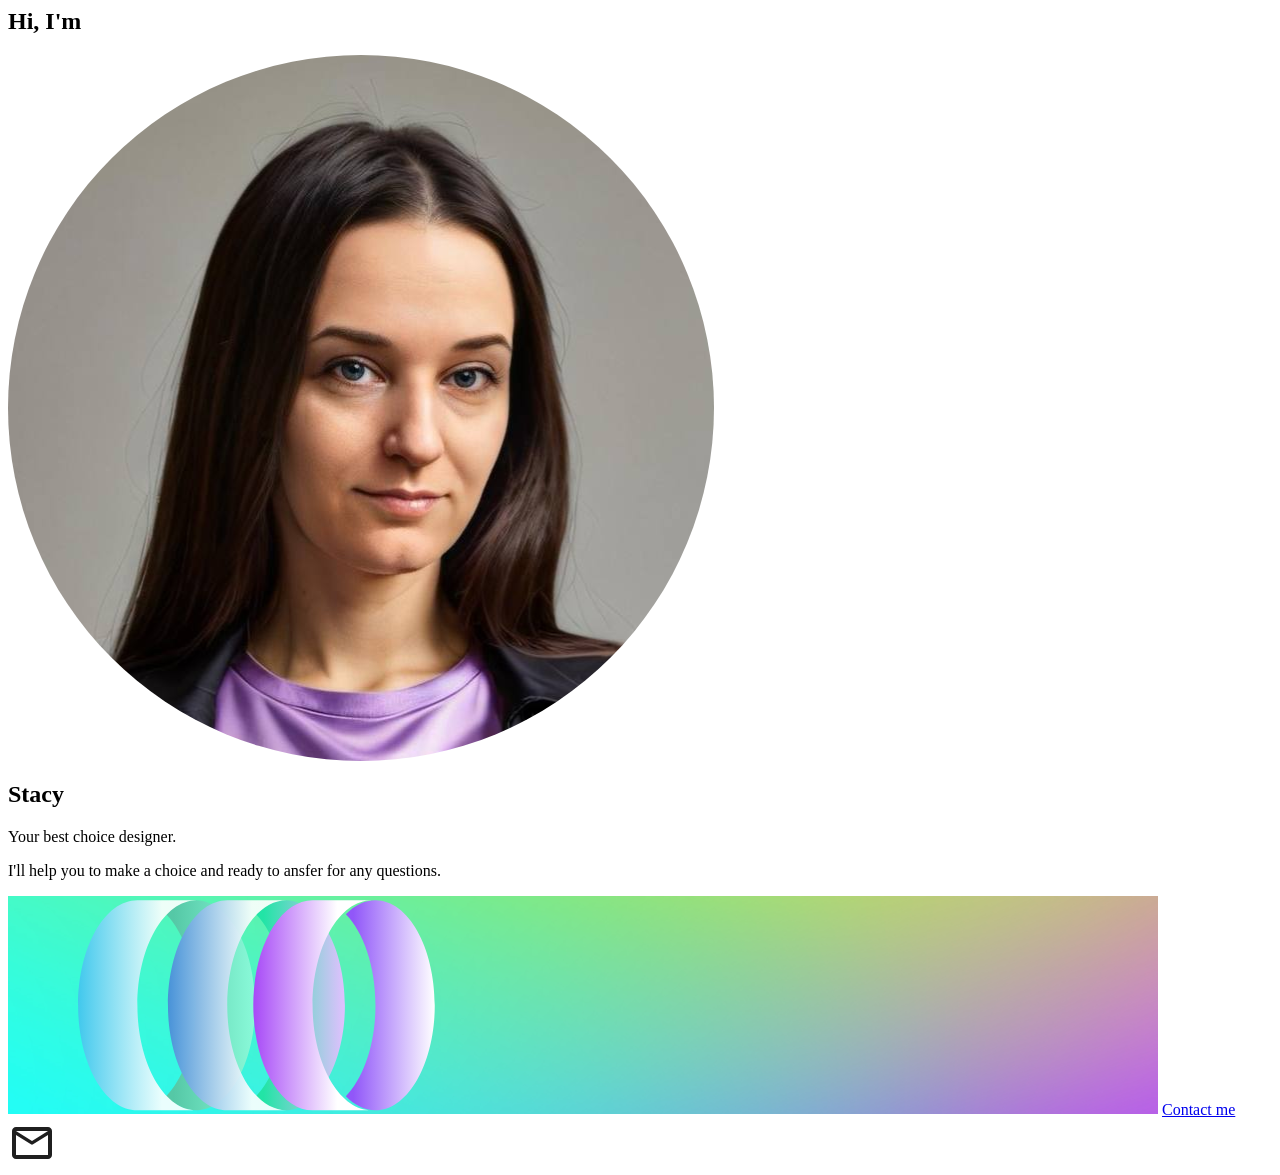
==== components/email.html @ 87aae2ff "Initial commit" ====
<!--
  Email Section — contact CTA above the footer

  Reusable contact CTA block placed on every page directly above <footer>.
  Greets the visitor, shows the author's avatar and name, a short pitch line,
  and a "Contact me" button that opens the contact-overlay form. Acts as the
  final hook of the page before the footer, unifying the call-to-action
  across the whole site.

  Requires:
    - css/components/email.css           (imported via main.css)
    - components/contact-overlay.html    (the overlay markup must exist on the page)
    - css/components/contact-overlay.css (imported via main.css)
    - js/components/contact-overlay.js   (wires .js-contact-open)
    - assets/images/email-big.svg        (section background)
    - assets/images/email-small.svg      (CTA inline image)
    - assets/images/email-avatar.svg     (avatar)
    - assets/icons/icon-email.svg        (button arrow icon)

  Parent container requirements:
    - Full viewport width (no horizontal padding on parent)
    - Direct child of <body> or page-level wrapper (not inside a grid cell)
    - Placed immediately before <footer>
    - The page must include the .contact-overlay markup, otherwise the
      "Contact me" button has nothing to open

  Layout:
    >= 1200px : flex row, padding 90px, title-block = 2 cols + 1 gutter
    834-1199  : flex row, padding 60px, button 316x90, arrow 32x32
    <  834px  : flex column, padding 20px, title-block 100%, button 60px tall
    Container query (CTA <= 618px): button becomes full-width, sits above the image

  Variants:
    None at the moment — single canonical markup. Adaptive behavior is
    fully handled in CSS via media queries and a container query.

  Notes:
    - The button carries the .js-contact-open class — do NOT rename it,
      contact-overlay.js looks it up by that selector.
    - Replace src paths if this partial is dropped into a page that lives
      at a different folder depth than pages/* (paths shown are relative
      to pages/, i.e. ../assets/...). For root-level pages use assets/...
-->

<section class="email">
  <div class="email__content">
    <div class="email__title-block">
      <h2 class="email__greeting">Hi, I'm</h2>
      <div class="email__name-row">
        <img class="email__avatar" src="../assets/images/email-avatar.svg" alt="">
        <h2 class="email__name">Stacy</h2>
      </div>
      <p class="email__subtitle">Your best choice designer.</p>
    </div>
    <div class="email__cta">
      <p class="email__cta-text">I'll help you to make a choice and ready to ansfer for any questions.</p>
      <div class="email__cta-image-container">
        <div class="email__cta-image-wrap">
          <img class="email__cta-image" src="../assets/images/email-small.svg" alt="">
          <a href="#" class="email__cta-button js-contact-open">
            <span class="email__cta-label">Contact me</span>
            <img class="email__cta-arrow" src="../assets/icons/icon-email.svg" alt="" width="48" height="48">
          </a>
        </div>
      </div>
    </div>
  </div>
</section>
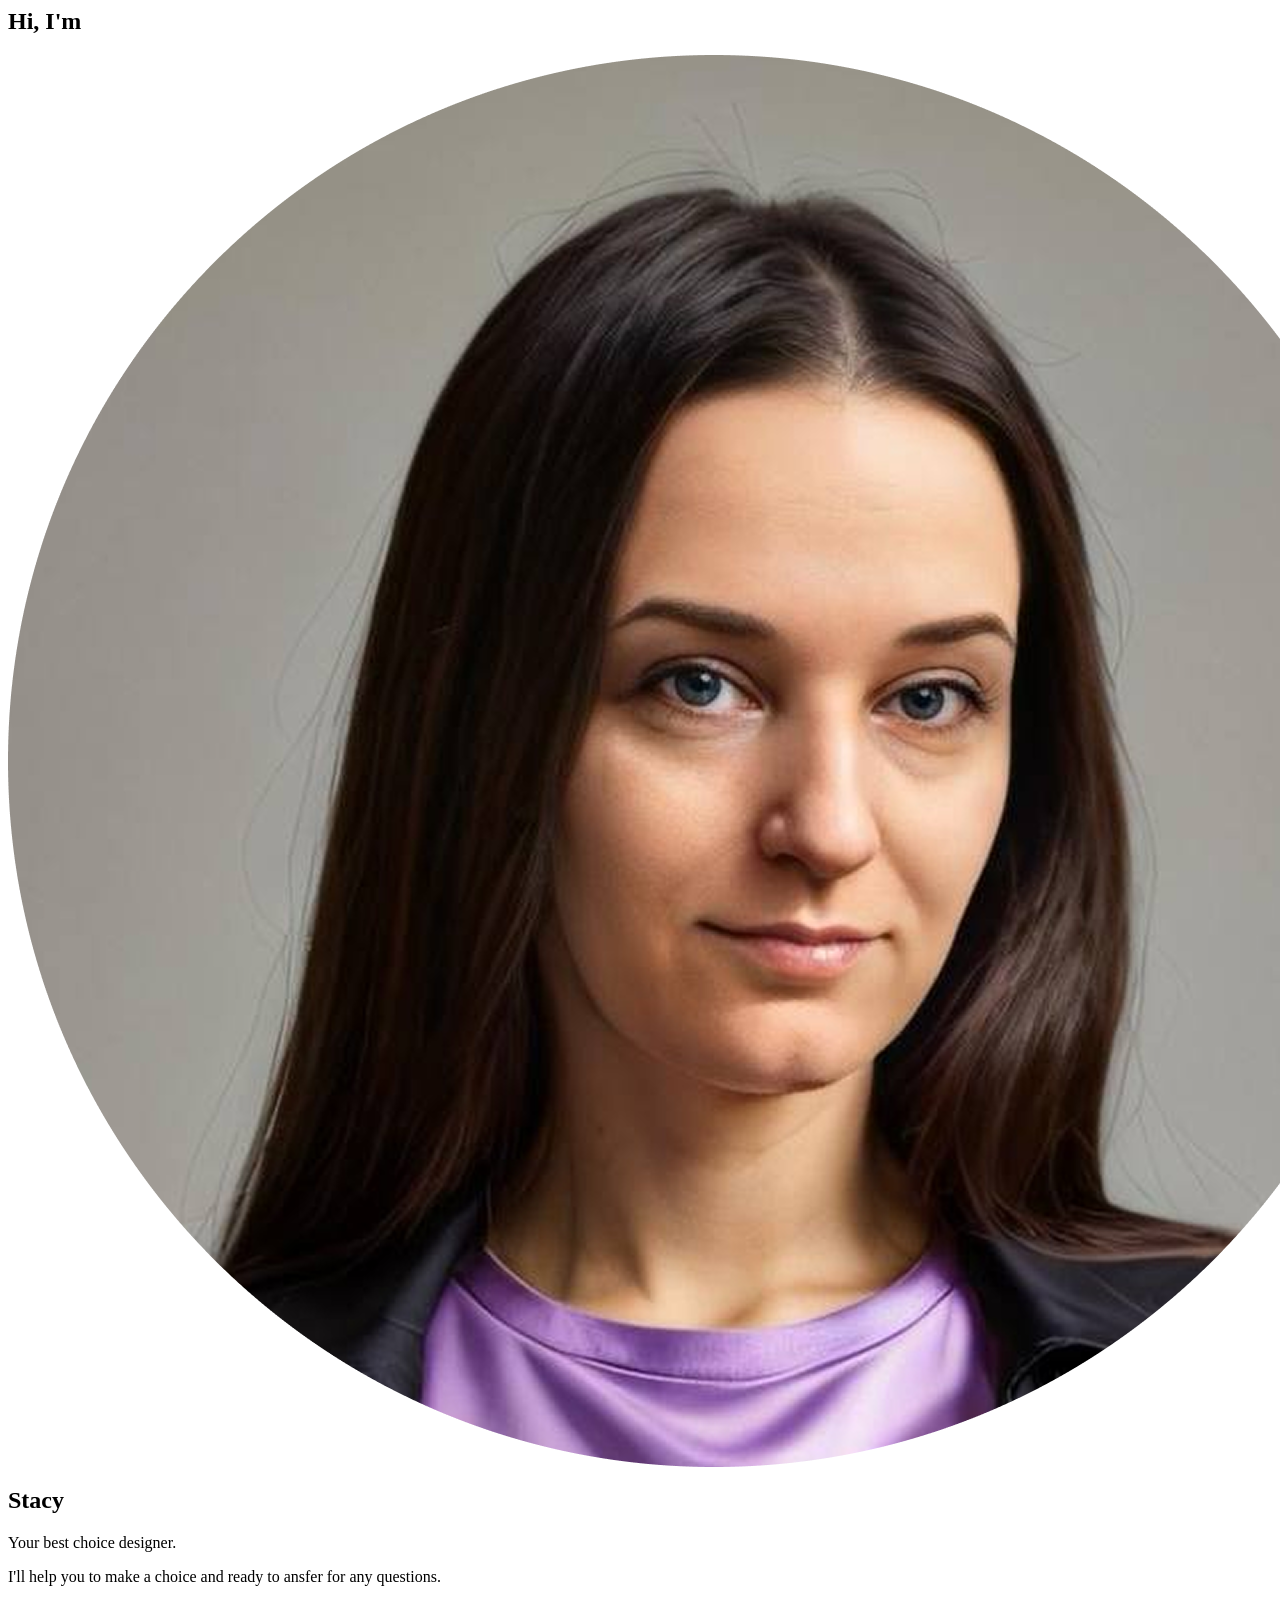
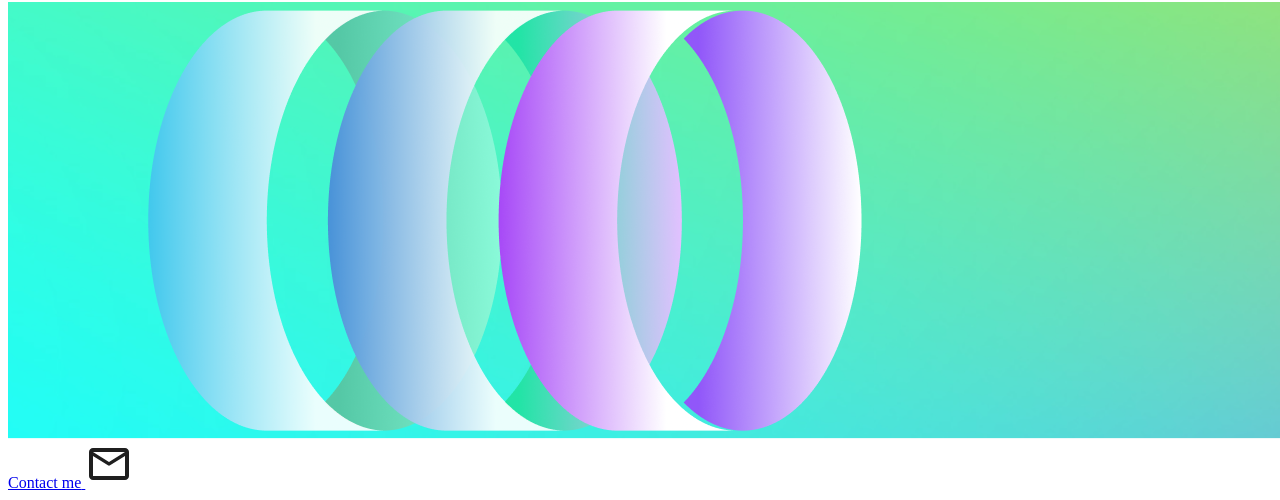
==== commit c6a2d0da: "fix: migrate embedded-PNG SVGs to real PNGs to resolve iOS GPU rendering" ====
--- a/components/email.html
+++ b/components/email.html
@@ -12,9 +12,9 @@
     - components/contact-overlay.html    (the overlay markup must exist on the page)
     - css/components/contact-overlay.css (imported via main.css)
     - js/components/contact-overlay.js   (wires .js-contact-open)
-    - assets/images/email-big.svg        (section background)
-    - assets/images/email-small.svg      (CTA inline image)
-    - assets/images/email-avatar.svg     (avatar)
+    - assets/images/email-big.png        (section background)
+    - assets/images/email-small.png      (CTA inline image)
+    - assets/images/email-avatar.png     (avatar)
     - assets/icons/icon-email.svg        (button arrow icon)
 
   Parent container requirements:
@@ -47,7 +47,7 @@
     <div class="email__title-block">
       <h2 class="email__greeting">Hi, I'm</h2>
       <div class="email__name-row">
-        <img class="email__avatar" src="../assets/images/email-avatar.svg" alt="">
+        <img class="email__avatar" src="../assets/images/email-avatar.png" alt="">
         <h2 class="email__name">Stacy</h2>
       </div>
       <p class="email__subtitle">Your best choice designer.</p>
@@ -56,7 +56,7 @@
       <p class="email__cta-text">I'll help you to make a choice and ready to ansfer for any questions.</p>
       <div class="email__cta-image-container">
         <div class="email__cta-image-wrap">
-          <img class="email__cta-image" src="../assets/images/email-small.svg" alt="">
+          <img class="email__cta-image" src="../assets/images/email-small.png" alt="">
           <a href="#" class="email__cta-button js-contact-open">
             <span class="email__cta-label">Contact me</span>
             <img class="email__cta-arrow" src="../assets/icons/icon-email.svg" alt="" width="48" height="48">
